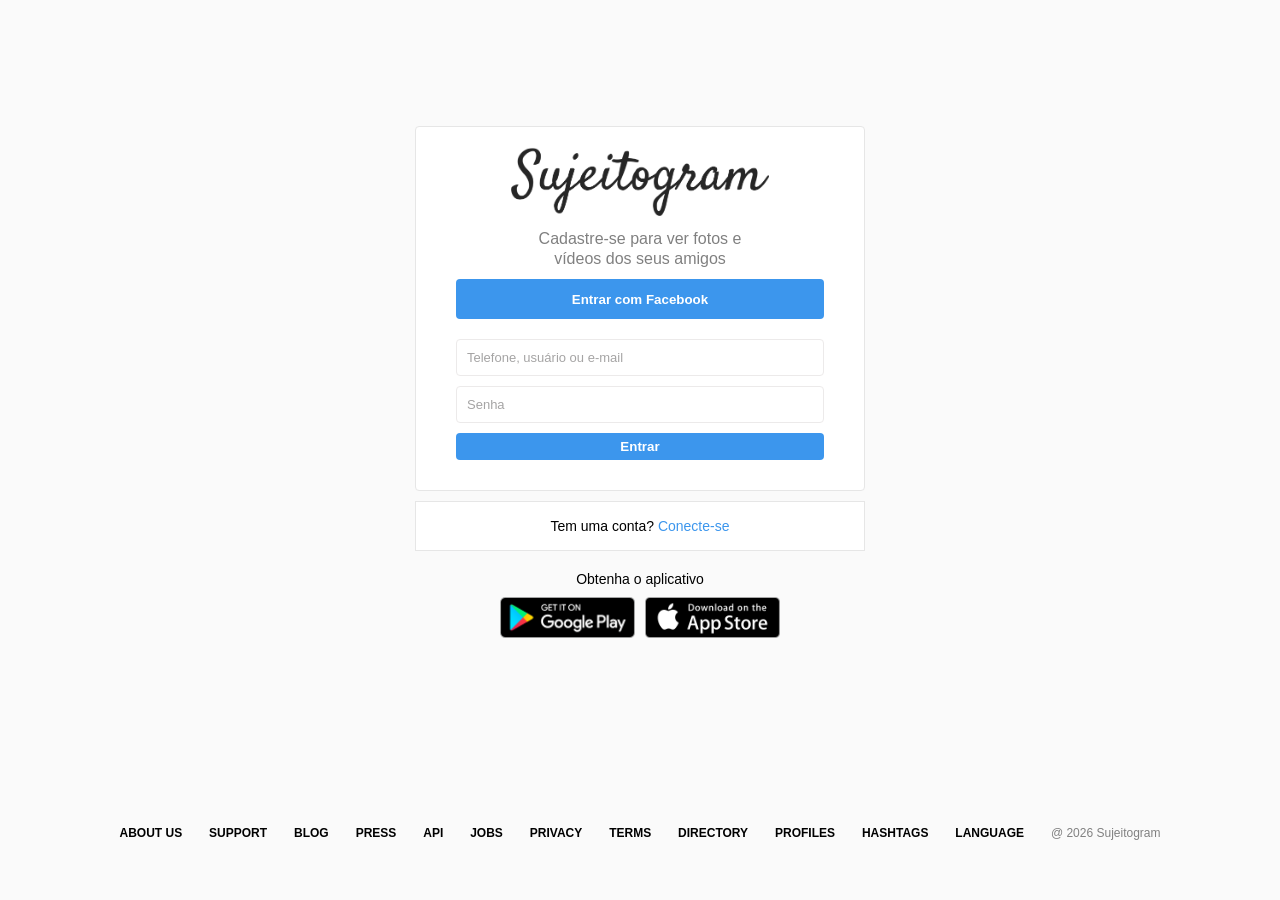
==== signup.html @ 75a393e8 "criando e estilizando a página signup" ====
<!DOCTYPE html>
<html lang="pt-br">

<head>
  <meta charset="UTF-8">
  <meta name="viewport" content="width=device-width, initial-scale=1.0">
  <link rel="stylesheet" href="style.css">
  <title>Sujeitogram - A sua rede social</title>
</head>

<body>
  <div class="wrapper">
    <div class="container-signup">
      <div class="column right">
        <div class="login-panel">
          <div class="logo">
            <img src="assets/logo.png" alt="Logo Sujeitogram">
          </div>
          <div class="message">
            Cadastre-se para ver fotos e vídeos dos seus amigos
          </div>
          <button class="cta-button">
            Entrar com Facebook
          </button>
          <form>
            <input type="text" name="username" placeholder="Telefone, usuário ou e-mail">
            <input type="password" name="senha" placeholder="Senha">
            <input type="submit" value="Entrar">
          </form>
        </div>
        <div class="infobox">
          <p>Tem uma conta? <a href="index.html">Conecte-se</a></p>
        </div>
        <div class="apps-downloads">
          <p>Obtenha o aplicativo</p>
          <div class="apps">
            <img src="assets/googleplay.png" alt="Instalar aplicativo na playstore">
            <img src="assets/appstore.png" alt="Instalar aplicativo na appstore">
          </div>
        </div>
      </div>
    </div>
    <footer>
      <div class="footer-inner">
        <a href="#">about us</a>
        <a href="#">support</a>
        <a href="#">blog</a>
        <a href="#">press</a>
        <a href="#">api</a>
        <a href="#">jobs</a>
        <a href="#">privacy</a>
        <a href="#">terms</a>
        <a href="#">directory</a>
        <a href="#">profiles</a>
        <a href="#">hashtags</a>
        <a href="#">language</a>
        <div class="text-small">
          @ 2026 Sujeitogram
        </div>
      </div>
    </footer>
  </div>
</body>

</html>
---- style.css ----
* {
  padding: 0;
  margin: 0;
  box-sizing: border-box;
}

body {
  --background: #fafafa;
  --background-secondary: #ffffff;
  --color-primary: #3c96ed;
  --color-secondary: #ffffff;
  --border-panel: #e6e6e6;
  --border-input: #eceaea;
  --placeholder-color: #a5a4a4;
  --text-collor: #000;
  --text-secondary: #808080;
  --focus-color: #a1a1a1;

  font-family: Arial, Helvetica, sans-serif;
  font-size: 14px;
  background-color: var(--background);
  user-select: none;
}

img {
  width: 100%;
}

a {
  color: var(--color-primary);
  text-decoration: none;
}

.wrapper {
  width: 100%;
  height: 100vh;
  display: flex;
  flex-direction: column;
  justify-content: center;
  align-items: center;
}

.container {
  margin: auto;
  width: 800px;
  display: flex;
  align-items: center;
  gap: 10px;
}

.column {
  flex: 1;
  margin-bottom: 60px;
}

.left {
  background-image: url(assets/main-foto.png);
  background-size: 350px;
  background-position: center;
  background-repeat: no-repeat;
  height: 470px;
}

.login-panel {
  background-color: var(--background-secondary);
  border: 1px solid var(--border-panel);
  border-radius: 4px;
  padding: 20px 40px;
  text-align: center;
}

.logo {
  margin-inline: auto;
  width: 70%;
}

form {
  display: flex;
  flex-direction: column;
  gap: 10px;
  margin-block: 10px;
}

input[type="text"],
input[type="password"] {
  border: 1px solid var(--border-input);
  background-color: var(--background-secondary);
  padding: 10px;
  border-radius: 4px;
  font-size: 13px;
}

input[type="text"]:focus,
input[type="password"]:focus {
  outline: none;
  border-color: var(--focus-color);
}

input[type="submit"] {
  padding: 6px;
  border: 0;
  background-color: var(--color-primary);
  color: var(--color-secondary);
  font-weight: bold;
  border-radius: 4px;
  cursor: pointer;
}

input::placeholder {
  color: var(--placeholder-color);
}

.infobox {
  background-color: var(--background-secondary);
  border: 1px solid var(--border-panel);
  height: 50px;
  margin-top: 10px;
  display: flex;
  justify-content: center;
  align-items: center;
}

footer {
  width: 90%;
  text-align: center;
  margin-bottom: 60px;
}

.footer-inner a {
  text-transform: uppercase;
  color: var(--text-collor);
  font-weight: bold;
  font-size: 12px;
  margin-right: 2%;
}

.text-small {
  display: inline-block;
  color: var(--text-secondary);
  font-size: 12px;
}

.apps-downloads {
  text-align: center;
  margin-top: 20px;
}

.apps {
  display: flex;
  justify-content: center;
  gap: 10px;
  margin-top: 10px;
}

.apps img {
  width: 135px;
  cursor: pointer;
}

.container-signup {
  width: 450px;
  margin: auto;
}

.message {
  width: 65%;
  margin-inline: auto;
  color: var(--text-secondary);
  font-size: 16px;
  line-height: 20px;
  margin-block: 10px;
}

.cta-button {
  width: 100%;
  height: 40px;
  color: var(--color-secondary);
  background-color: var(--color-primary);
  border: 0;
  font-weight: bold;
  border-radius: 4px;
  margin-bottom: 10px;
}

@media(max-width: 805px) {
  .container {
    width: 100%;
  }

  .container-signup {
    width: 100%;
  }

  .left {
    display: none;
  }

  .login-panel,
  .infobox {
    margin-inline: auto;
    width: 70%;
    padding-inline: 10px;
  }
}

@media(max-width: 596px) {

  .login-panel,
  .infobox {
    width: 90%;
  }
}
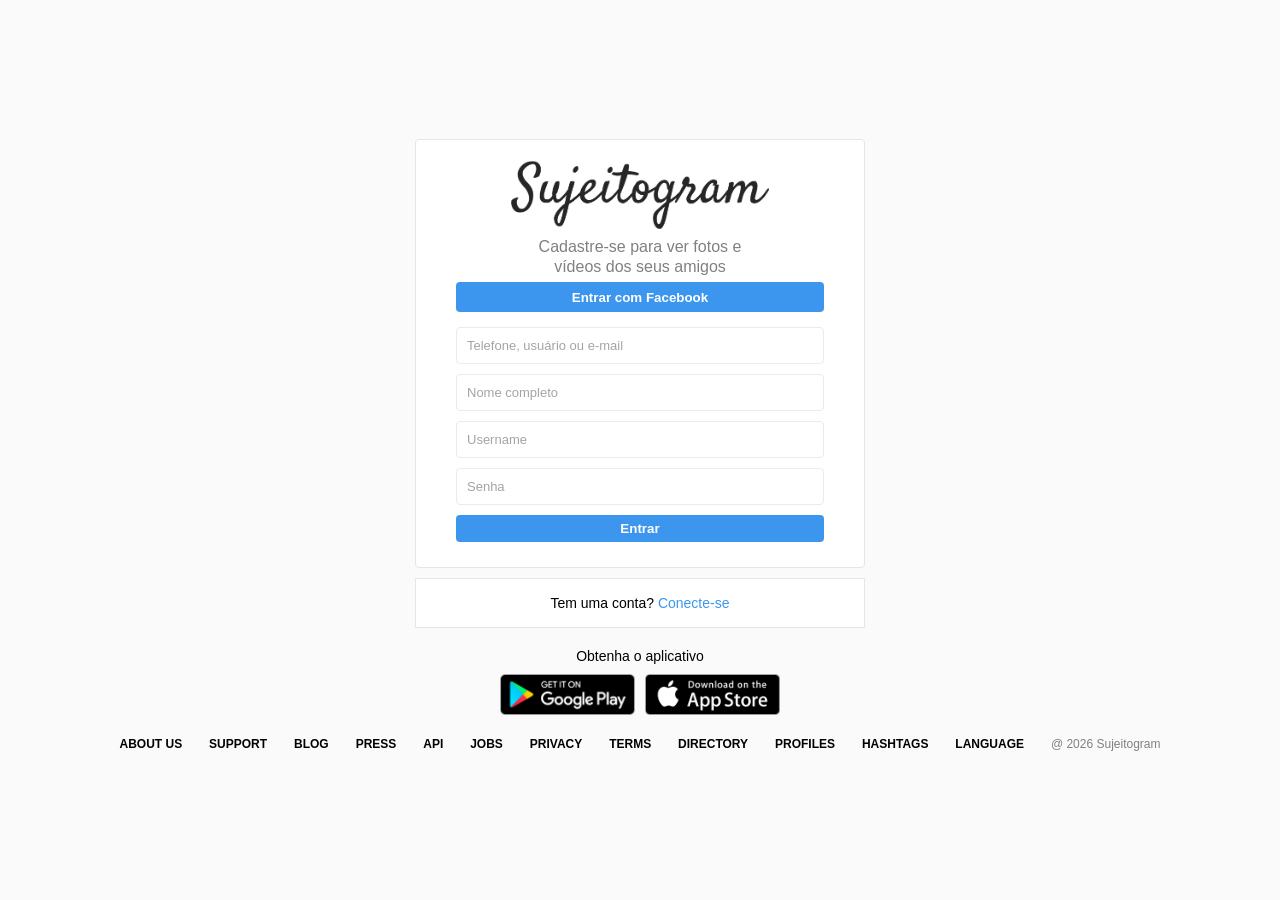
==== commit 4b78311a: "adicionando inputs de cadastros" ====
--- a/signup.html
+++ b/signup.html
@@ -23,7 +23,9 @@
             Entrar com Facebook
           </button>
           <form>
-            <input type="text" name="username" placeholder="Telefone, usuário ou e-mail">
+            <input type="text" name="login" placeholder="Telefone, usuário ou e-mail">
+            <input type="text" name="nome" placeholder="Nome completo">
+            <input type="text" name="username" placeholder="Username">
             <input type="password" name="senha" placeholder="Senha">
             <input type="submit" value="Entrar">
           </form>
--- a/style.css
+++ b/style.css
@@ -23,7 +23,7 @@
 }
 
 img {
-  width: 100%;
+  max-width: 100%;
 }
 
 a {
@@ -41,7 +41,7 @@
 }
 
 .container {
-  margin: auto;
+  margin-bottom: 20px;
   width: 800px;
   display: flex;
   align-items: center;
@@ -50,7 +50,6 @@
 
 .column {
   flex: 1;
-  margin-bottom: 60px;
 }
 
 .left {
@@ -78,7 +77,7 @@
   display: flex;
   flex-direction: column;
   gap: 10px;
-  margin-block: 10px;
+  margin-block: 5px;
 }
 
 input[type="text"],
@@ -123,7 +122,7 @@
 footer {
   width: 90%;
   text-align: center;
-  margin-bottom: 60px;
+  margin-bottom: 10px;
 }
 
 .footer-inner a {
@@ -159,7 +158,7 @@
 
 .container-signup {
   width: 450px;
-  margin: auto;
+  margin-bottom: 20px;
 }
 
 .message {
@@ -168,12 +167,12 @@
   color: var(--text-secondary);
   font-size: 16px;
   line-height: 20px;
-  margin-block: 10px;
+  margin-block: 5px;
 }
 
 .cta-button {
   width: 100%;
-  height: 40px;
+  height: 30px;
   color: var(--color-secondary);
   background-color: var(--color-primary);
   border: 0;
